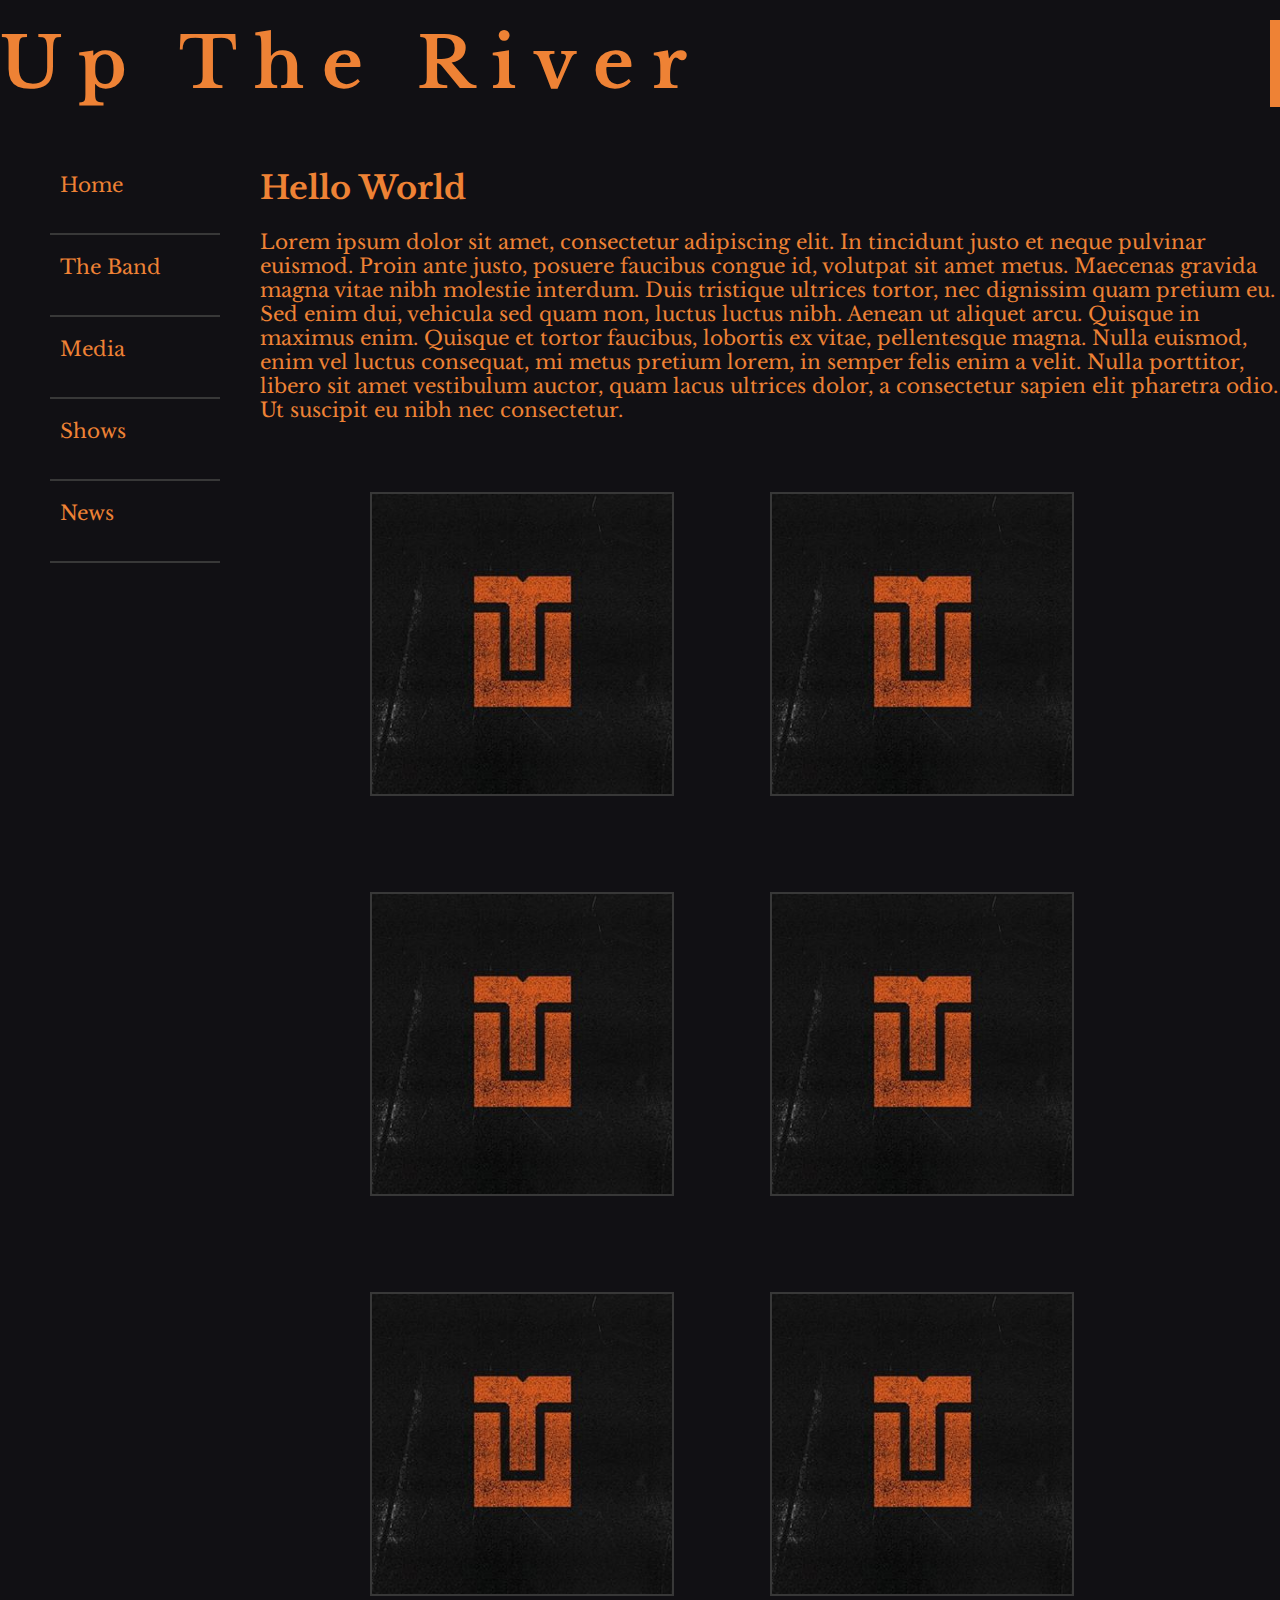
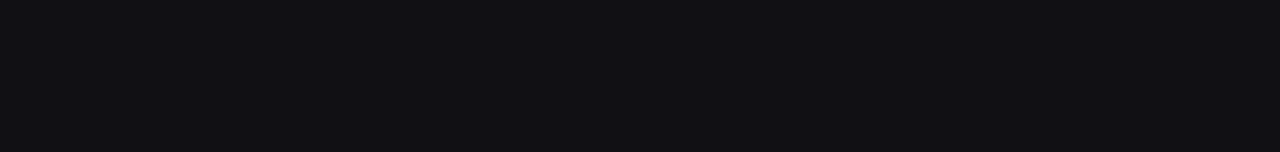
==== index.html @ a67b2bf5 "Initial commit" ====
<!DOCTYPE html>
<html>
  <head>
    <meta charset="utf-8">
    <meta name="viewport" content="width=device-width">
    <title>repl.it</title>
    <link href="style.css" rel="stylesheet" type="text/css" />
    <link href="https://fonts.googleapis.com/css?family=Libre+Baskerville&display=swap" rel="stylesheet">
  </head>
  <body>
    <div id="top">
     <h1>Up The River</h1>
    </div>

    <div class ="mainPage">

    <div class="navBar">
      <ul id="nav">
        <li><a style="color:transparent" href="index.html"><span class="li">Home</span></a></li>

        <li><a style="color:transparent" href ="band.html"><span class="li">The Band</span></a></li>

        <li><a style="color:transparent" href="media.html"><span class="li">Media</span></a></li>

        <li><a style="color:transparent" href="shows.html"><span class="li">Shows</span></a></li>

        <li><a style="color:transparent" href="news.html"><span class="li">News</span></a></li>

        </ul>
    </div>

    <div class="mainContent">
      <h1>Hello World</h1>

      <p id="Mp">Lorem ipsum dolor sit amet, consectetur adipiscing elit. In tincidunt justo et neque pulvinar euismod. Proin ante justo, posuere faucibus congue id, volutpat sit amet metus. Maecenas gravida magna vitae nibh molestie interdum. Duis tristique ultrices tortor, nec dignissim quam pretium eu. Sed enim dui, vehicula sed quam non, luctus luctus nibh. Aenean ut aliquet arcu. Quisque in maximus enim. Quisque et tortor faucibus, lobortis ex vitae, pellentesque magna. Nulla euismod, enim vel luctus consequat, mi metus pretium lorem, in semper felis enim a velit. Nulla porttitor, libero sit amet vestibulum auctor, quam lacus ultrices dolor, a consectetur sapien elit pharetra odio. Ut suscipit eu nibh nec consectetur.</h2>
      </p>

      <div class="img_grid">

      
      <img class="item1" src="logo.jpg">

      <img class="item1" src="logo.jpg">

      <img class="item1" src="logo.jpg">

      <img class="item1" src="logo.jpg">

      <img class="item1" src="logo.jpg">

      <img class="item1" src="logo.jpg">

      </div>
    </div>

    </div>

  

    <script src="script.js"></script>
  </body>
</html>
---- style.css ----
.mainPage{
  margin-bottom: 10px;
  display: flex;
}

.img_grid{
  display: grid;
  grid-template-columns: 400px 400px;
  grid-template-rows: 400px 400px 400px;
  justify-content: center;
  
  grid-row-gap: 50px
  margin: 20px;
  padding: 50px;
}

#top h1 {
  overflow: hidden; 
  font-size: 70px;
  border-right: .15em solid #ee8235; 
  white-space: nowrap; 
  margin: 0 auto;
  margin-top: 20px;
  margin-bottom: 40px; 
  letter-spacing: .25em ;
  animation: 
    typing 3.5s steps(40, end),
    blink-caret .75s step-end infinite;
}

 
@keyframes typing {
  from { width: 0 }
  to { width: 100% }
}


@keyframes blink-caret {
  from, to { border-color: transparent }
  50% { border-color:#ee8235; }
}

.item1{
border: solid #383838 2px;
margin: 0px;

}

#Mp{

  font-size: 20px;
}


body{
  width: 100%;
  height: 100%;
  margin: 0px;
  background-color:  #111014;
  color:#ee8235;
  font-family: 'Libre Baskerville', serif;
  }

#top{
  postion: absolute;
  top:0px;
  
}

img{

  width:300px;
  height: 300px;
}

.navBar{
  margin-right: 30px;
 
  
}

.nav{
  display: flex;
  justify-content: flex-start;
  
}

li{
  margin:10px;
  width: 150px;
  height: 50px;
  padding: 10px;
  font-size: 20px;
  border-bottom: solid 2px #383838;
  background-color: transparent;
  color: transparent;
}

.li{
  color:#ee8235 ;
  animation-name: nav_move;
  animation-duration: 2s;
}

li:hover{

color:#383838;

}

.mainContent{
  
}
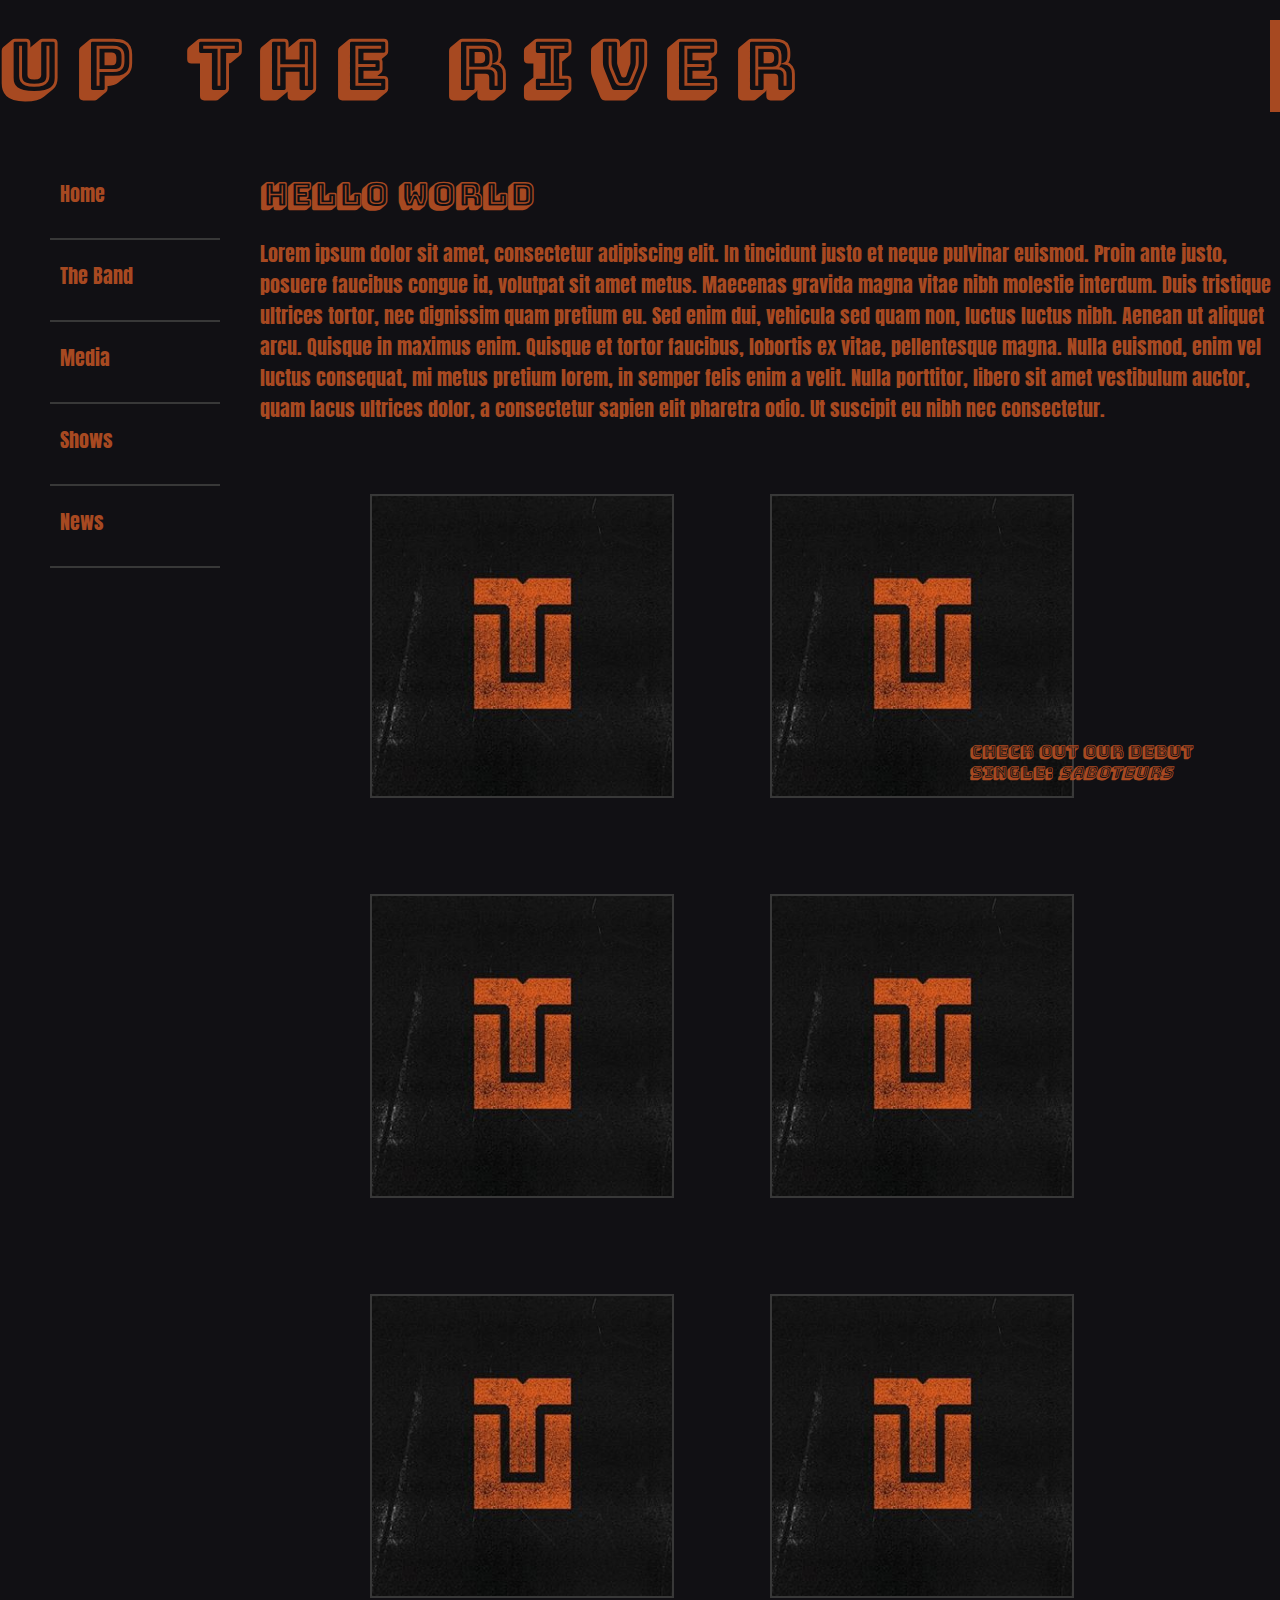
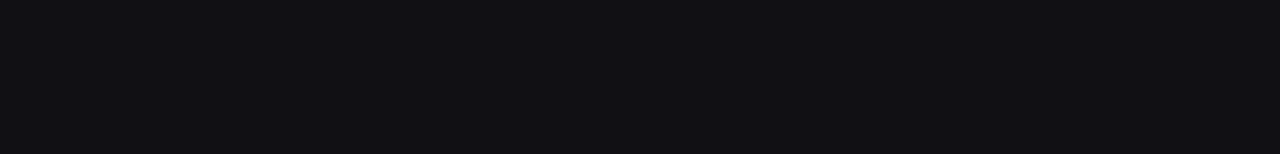
==== commit f81b9ede: "I changed fonts and implemented an iframe" ====
--- a/index.html
+++ b/index.html
@@ -5,12 +5,19 @@
     <meta name="viewport" content="width=device-width">
     <title>repl.it</title>
     <link href="style.css" rel="stylesheet" type="text/css" />
-    <link href="https://fonts.googleapis.com/css?family=Libre+Baskerville&display=swap" rel="stylesheet">
+    <link href="https://fonts.googleapis.com/css2?family=Anton&family=Bungee+Shade&family=Roboto&display=swap" rel="stylesheet">
   </head>
   <body>
     <div id="top">
      <h1>Up The River</h1>
     </div>
+    
+
+    <figure class="vid">
+       <iframe  width="300" height="220" src="https://www.youtube.com/embed/WnkM7wgdkxw" frameborder="0" allow="accelerometer; autoplay; encrypted-media; gyroscope; picture-in-picture" allowfullscreen></iframe>
+      <figcaption><strong>Check out our Debut Single: <em>Saboteurs</em></strong></figcaption>
+</figure>
+   
 
     <div class ="mainPage">
 
@@ -30,7 +37,13 @@
     </div>
 
     <div class="mainContent">
+
+      
       <h1>Hello World</h1>
+
+      
+
+     
 
       <p id="Mp">Lorem ipsum dolor sit amet, consectetur adipiscing elit. In tincidunt justo et neque pulvinar euismod. Proin ante justo, posuere faucibus congue id, volutpat sit amet metus. Maecenas gravida magna vitae nibh molestie interdum. Duis tristique ultrices tortor, nec dignissim quam pretium eu. Sed enim dui, vehicula sed quam non, luctus luctus nibh. Aenean ut aliquet arcu. Quisque in maximus enim. Quisque et tortor faucibus, lobortis ex vitae, pellentesque magna. Nulla euismod, enim vel luctus consequat, mi metus pretium lorem, in semper felis enim a velit. Nulla porttitor, libero sit amet vestibulum auctor, quam lacus ultrices dolor, a consectetur sapien elit pharetra odio. Ut suscipit eu nibh nec consectetur.</h2>
       </p>
--- a/style.css
+++ b/style.css
@@ -1,6 +1,7 @@
 .mainPage{
   margin-bottom: 10px;
   display: flex;
+  font-family: 'Anton', sans-serif;
 }
 
 .img_grid{
@@ -17,7 +18,7 @@
 #top h1 {
   overflow: hidden; 
   font-size: 70px;
-  border-right: .15em solid #ee8235; 
+  border-right: .15em solid #a74921; 
   white-space: nowrap; 
   margin: 0 auto;
   margin-top: 20px;
@@ -37,7 +38,7 @@
 
 @keyframes blink-caret {
   from, to { border-color: transparent }
-  50% { border-color:#ee8235; }
+  50% { border-color:#a74921; }
 }
 
 .item1{
@@ -57,14 +58,18 @@
   height: 100%;
   margin: 0px;
   background-color:  #111014;
-  color:#ee8235;
-  font-family: 'Libre Baskerville', serif;
+  color:#a74921;
+  font-family: 'Bungee Shade', cursive;
   }
 
 #top{
   postion: absolute;
   top:0px;
   
+}
+
+h1{
+  font-family: 'Bungee Shade', cursive;
 }
 
 img{
@@ -97,7 +102,7 @@
 }
 
 .li{
-  color:#ee8235 ;
+  color:#a74921 ;
   animation-name: nav_move;
   animation-duration: 2s;
 }
@@ -112,3 +117,12 @@
   
 }
 
+.vid{
+  position: absolute;
+  padding: 0px;
+  margin-right: 10px;
+  width: 300px;
+  height: 220px;
+  top: 500px;
+  right: 0px;
+}
